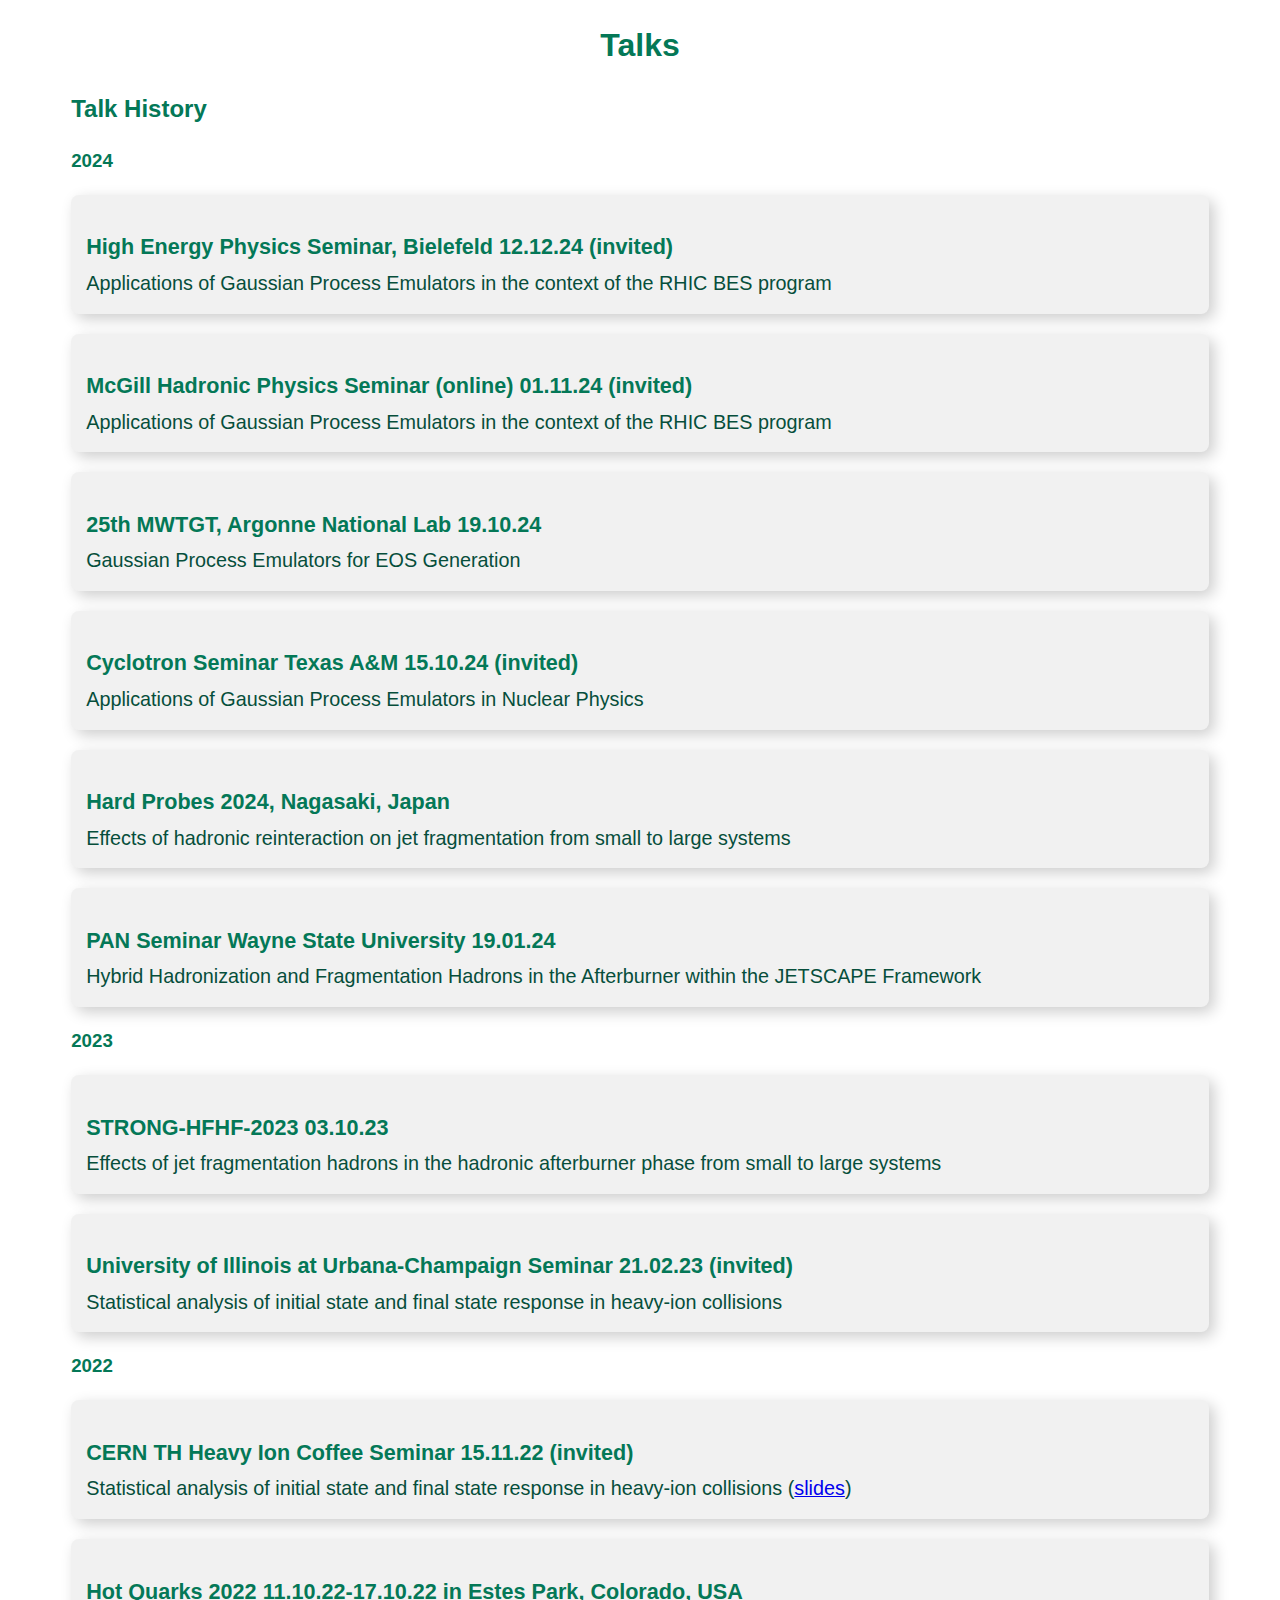
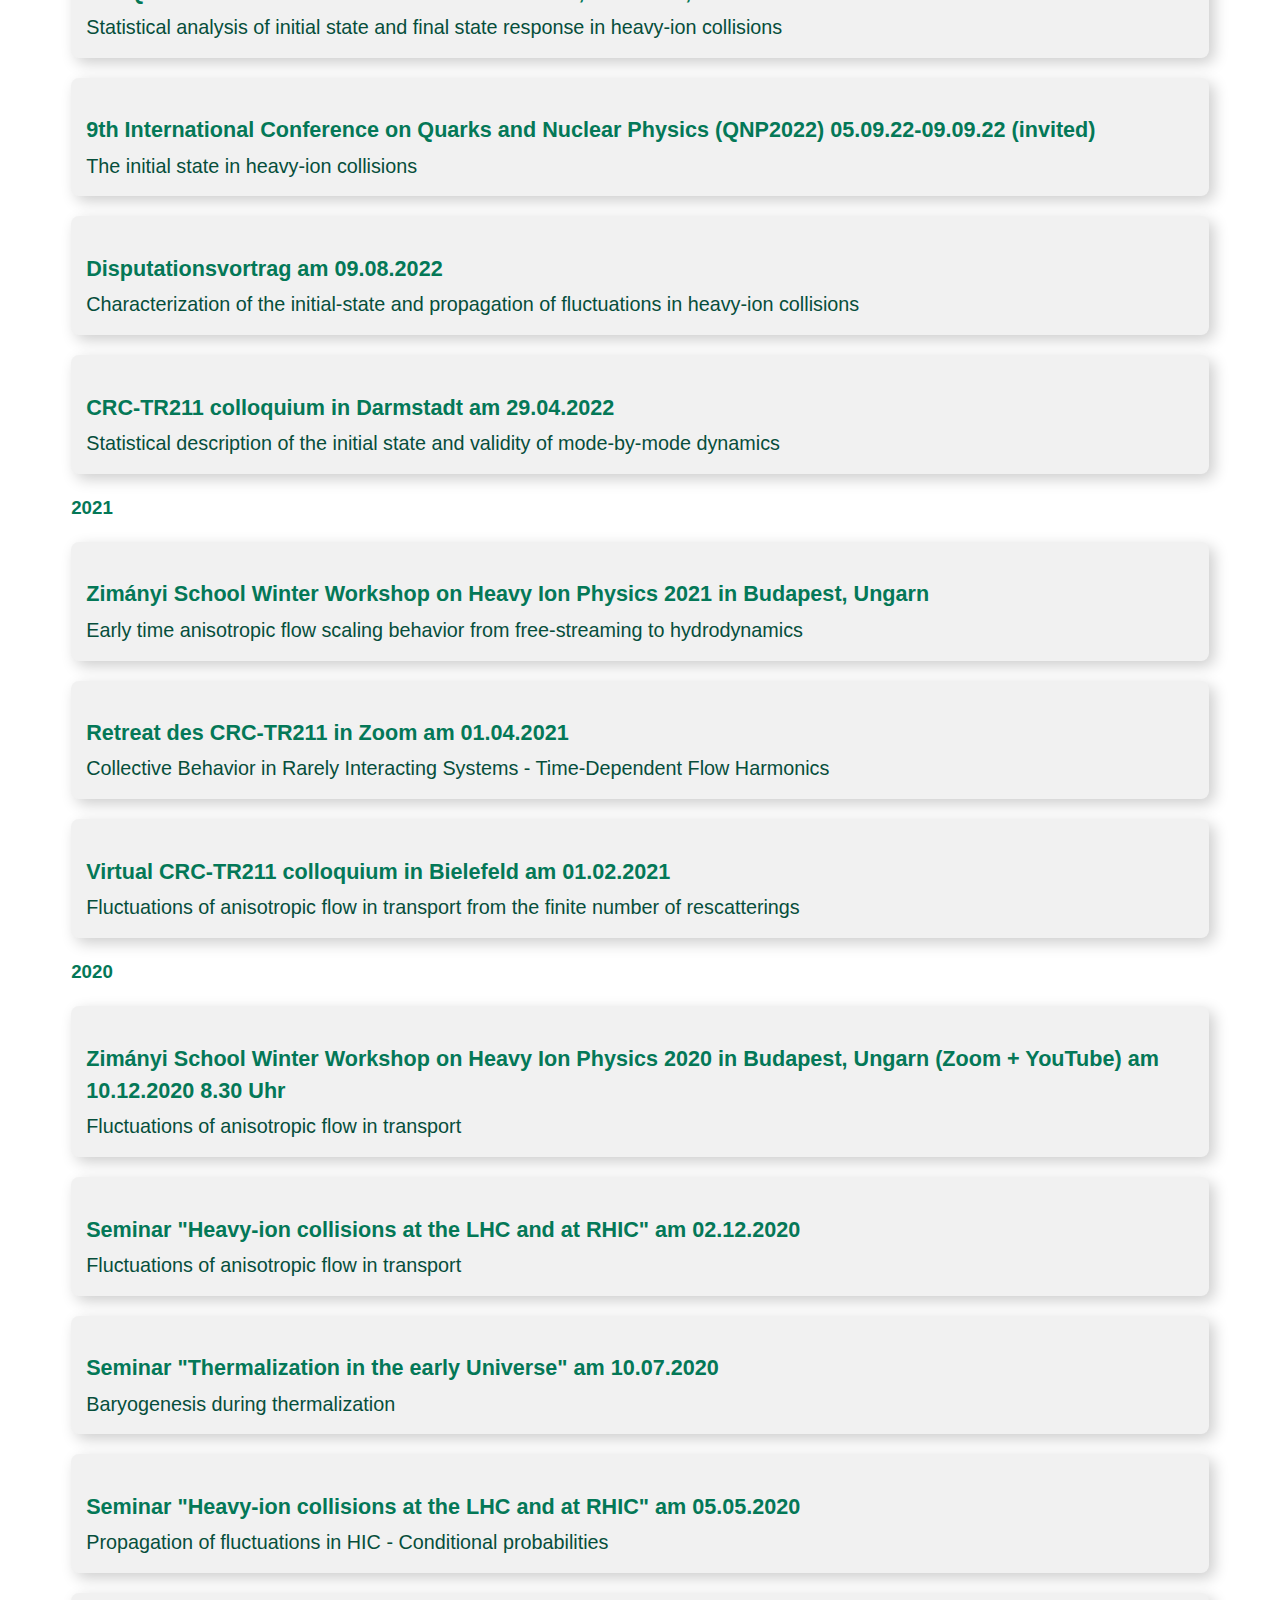
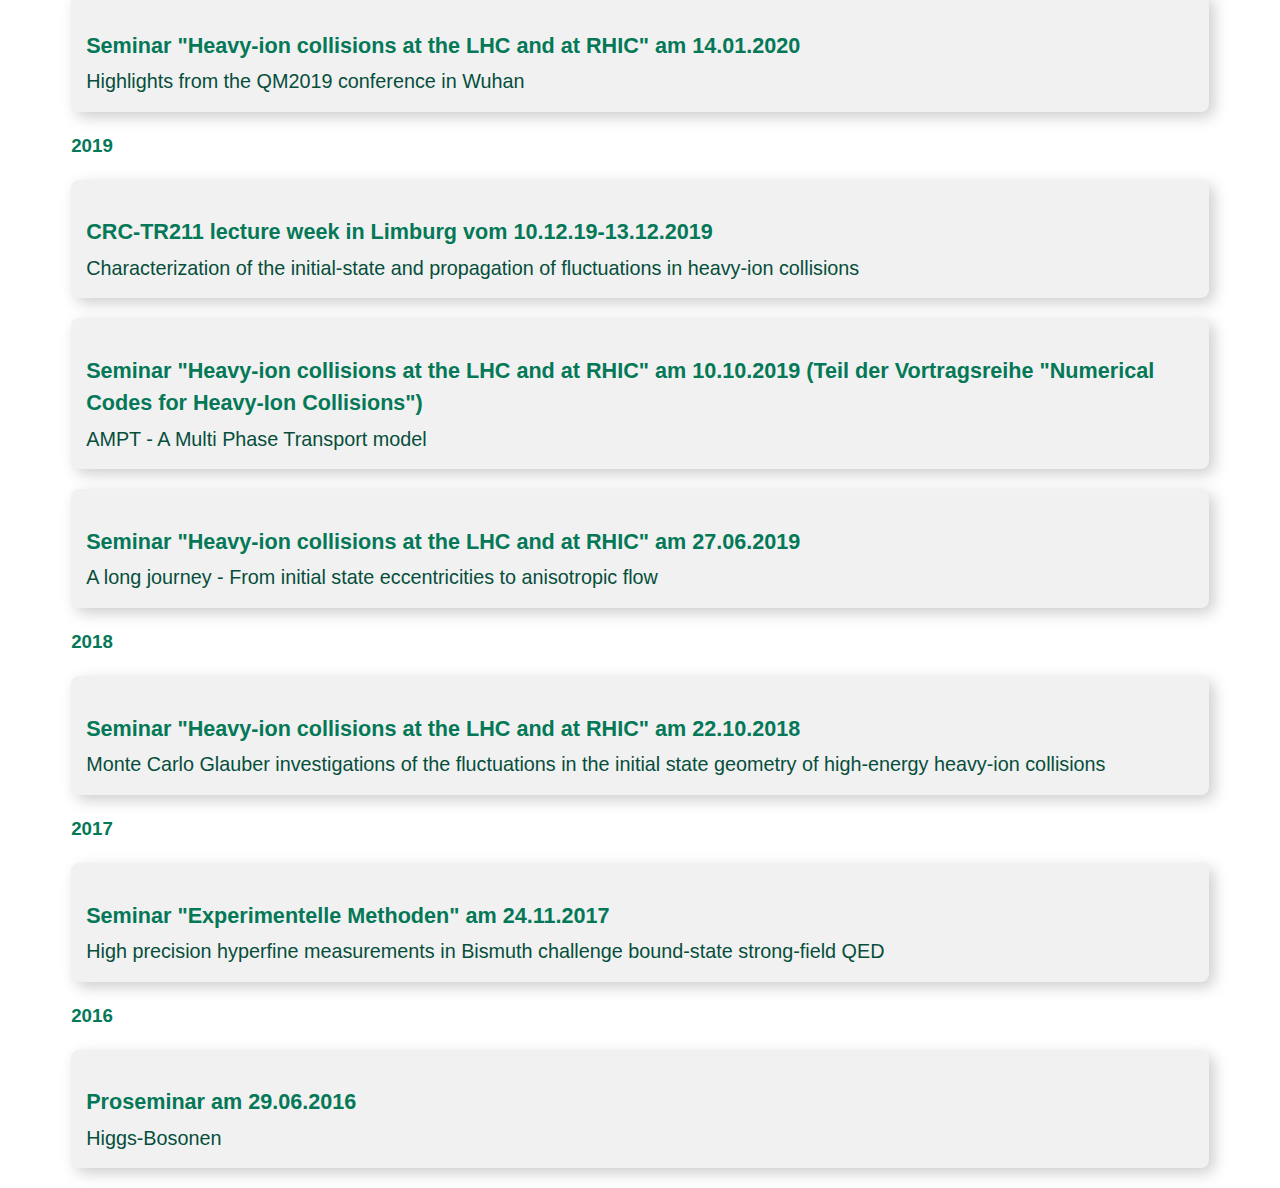
==== talks.html @ e401d114 "Add talk" ====
<!--
  Author: Hendrik Roch
  Copyright: 2025
  This is the main page for the talks section of my website.
-->

<!DOCTYPE html>
<html lang="en">
<head>
    <title>Talks</title>
    <meta charset="utf-8">
    <meta name="description" content="Talks by Hendrik Roch">
    <meta name="keywords" content="talks, lectures, conferences">
    <meta name="author" content="Hendrik Roch">
    <link rel="shortcut icon" type="image/x-icon" href="images/favicon.ico">
    <link rel="stylesheet" href="styles/style.css">
    <style>
        /* Styling for talk boxes */
        .talkBox {
            margin: 20px auto;
            padding: 15px;
            background-color: #f1f1f1;
            box-shadow: 5px 5px 15px rgba(0, 0, 0, 0.2);
            border-radius: 8px;
            font-size: large;
            font-family: verdana, sans-serif;
            transition: transform 0.2s ease, box-shadow 0.2s ease;
        }

        .talkBox h3 {
            margin-bottom: 5px;
            font-size: 1.2em;
            color: #047857; /* Green color for headers */
        }

        .talkBox p {
            margin: 0;
            font-size: 1.1em;
            font-weight: bold;
            color: #065f46; /* Darker green color for titles */
        }

        .talkBox p.title {
            color: #064e3b; /* Slightly darker green for the title */
            font-weight: normal;
        }

        .talkBox:hover {
            transform: scale(1.03);
            box-shadow: 10px 10px 30px rgba(0, 0, 0, 0.3);
        }

        .talkBox p:hover {
            text-decoration: underline;
        }

        /* Tailwind colors (Ensure Tailwind CSS is included) */
        .text-green-700 {
            color: #047857;
        }

        .text-green-800 {
            color: #065f46;
        }
    </style>
</head>

<body>
  <div id="containerFlexible">
    <!-- header -->
    <div class="header">
        <h1 class="text-green-700">Talks</h1>
    </div>

    <!-- insert navigation bar -->
    <script id="insert_menu" src="scripts/nav.js"></script>
  
    <!-- main content -->
    <div>
      <h2 class="text-green-700">Talk History</h2>

      <!-- Boxes for talks -->
      <h3 class="text-green-700">2024</h3>
      <div class="talkBox">
        <h3 class="text-green-700">High Energy Physics Seminar, Bielefeld 12.12.24 (invited)</h3>
        <p class="title text-green-800">Applications of Gaussian Process Emulators in the context of the RHIC BES program</p>
      </div>

      <div class="talkBox">
        <h3 class="text-green-700">McGill Hadronic Physics Seminar (online) 01.11.24 (invited)</h3>
        <p class="title text-green-800">Applications of Gaussian Process Emulators in the context of the RHIC BES program</p>
      </div>

      <div class="talkBox">
        <h3 class="text-green-700">25th MWTGT, Argonne National Lab 19.10.24</h3>
        <p class="title text-green-800">Gaussian Process Emulators for EOS Generation</p>
      </div>

      <div class="talkBox">
        <h3 class="text-green-700">Cyclotron Seminar Texas A&M 15.10.24 (invited)</h3>
        <p class="title text-green-800">Applications of Gaussian Process Emulators in Nuclear Physics</p>
      </div>

      <div class="talkBox">
        <h3 class="text-green-700">Hard Probes 2024, Nagasaki, Japan</h3>
        <p class="title text-green-800">Effects of hadronic reinteraction on jet fragmentation from small to large systems</p>
      </div>

      <div class="talkBox">
        <h3 class="text-green-700">PAN Seminar Wayne State University 19.01.24</h3>
        <p class="title text-green-800">Hybrid Hadronization and Fragmentation Hadrons in the Afterburner within the JETSCAPE Framework</p>
      </div>

      <h3 class="text-green-700">2023</h3>
      <div class="talkBox">
        <h3 class="text-green-700">STRONG-HFHF-2023 03.10.23</h3>
        <p class="title text-green-800">Effects of jet fragmentation hadrons in the hadronic afterburner phase from small to large systems</p>
      </div>
      <div class="talkBox">
        <h3 class="text-green-700">University of Illinois at Urbana-Champaign Seminar 21.02.23 (invited)</h3>
        <p class="title text-green-800">Statistical analysis of initial state and final state response in heavy-ion collisions</p>
      </div>

      <h3 class="text-green-700">2022</h3>
      <div class="talkBox">
        <h3 class="text-green-700">CERN TH Heavy Ion Coffee Seminar 15.11.22 (invited)</h3>
        <p class="title text-green-800">Statistical analysis of initial state and final state response in heavy-ion collisions (<a href="https://drive.google.com/file/d/11anbza2Fp8uvEqKnMaR-WK7C8BsKDl6m/view?usp=sharing" target="_blank">slides</a>)</p>
      </div>
      <div class="talkBox">
        <h3 class="text-green-700">Hot Quarks 2022 11.10.22-17.10.22 in Estes Park, Colorado, USA</h3>
        <p class="title text-green-800">Statistical analysis of initial state and final state response in heavy-ion collisions</p>
      </div>
      <div class="talkBox">
        <h3 class="text-green-700">9th International Conference on Quarks and Nuclear Physics (QNP2022) 05.09.22-09.09.22 (invited)</h3>
        <p class="title text-green-800">The initial state in heavy-ion collisions</p>
      </div>
      <div class="talkBox">
        <h3 class="text-green-700">Disputationsvortrag am 09.08.2022</h3>
        <p class="title text-green-800">Characterization of the initial-state and propagation of fluctuations in heavy-ion collisions</p>
      </div>
      <div class="talkBox">
        <h3 class="text-green-700">CRC-TR211 colloquium in Darmstadt am 29.04.2022</h3>
        <p class="title text-green-800">Statistical description of the initial state and validity of mode-by-mode dynamics</p>
      </div>

      <h3 class="text-green-700">2021</h3>
      <div class="talkBox">
        <h3 class="text-green-700">Zimányi School Winter Workshop on Heavy Ion Physics 2021 in Budapest, Ungarn</h3>
        <p class="title text-green-800">Early time anisotropic flow scaling behavior from free-streaming to hydrodynamics</p>
      </div>
      <div class="talkBox">
        <h3 class="text-green-700">Retreat des CRC-TR211 in Zoom am 01.04.2021</h3>
        <p class="title text-green-800">Collective Behavior in Rarely Interacting Systems - Time-Dependent Flow Harmonics</p>
      </div>
      <div class="talkBox">
        <h3 class="text-green-700">Virtual CRC-TR211 colloquium in Bielefeld am 01.02.2021</h3>
        <p class="title text-green-800">Fluctuations of anisotropic flow in transport from the finite number of rescatterings</p>
      </div>

      <h3 class="text-green-700">2020</h3>
      <div class="talkBox">
        <h3 class="text-green-700">Zimányi School Winter Workshop on Heavy Ion Physics 2020 in Budapest, Ungarn (Zoom + YouTube) am 10.12.2020 8.30 Uhr</h3>
        <p class="title text-green-800">Fluctuations of anisotropic flow in transport</p>
      </div>
      <div class="talkBox">
        <h3 class="text-green-700">Seminar "Heavy-ion collisions at the LHC and at RHIC" am 02.12.2020</h3>
        <p class="title text-green-800">Fluctuations of anisotropic flow in transport</p>
      </div>
      <div class="talkBox">
        <h3 class="text-green-700">Seminar "Thermalization in the early Universe" am 10.07.2020</h3>
        <p class="title text-green-800">Baryogenesis during thermalization</p>
      </div>
      <div class="talkBox">
        <h3 class="text-green-700">Seminar "Heavy-ion collisions at the LHC and at RHIC" am 05.05.2020</h3>
        <p class="title text-green-800">Propagation of fluctuations in HIC - Conditional probabilities</p>
      </div>
      <div class="talkBox">
        <h3 class="text-green-700">Seminar "Heavy-ion collisions at the LHC and at RHIC" am 14.01.2020</h3>
        <p class="title text-green-800">Highlights from the QM2019 conference in Wuhan</p>
      </div>

      <h3 class="text-green-700">2019</h3>
      <div class="talkBox">
        <h3 class="text-green-700">CRC-TR211 lecture week in Limburg vom 10.12.19-13.12.2019</h3>
        <p class="title text-green-800">Characterization of the initial-state and propagation of fluctuations in heavy-ion collisions</p>
      </div>
      <div class="talkBox">
        <h3 class="text-green-700">Seminar "Heavy-ion collisions at the LHC and at RHIC" am 10.10.2019 (Teil der Vortragsreihe "Numerical Codes for Heavy-Ion Collisions")</h3>
        <p class="title text-green-800">AMPT - A Multi Phase Transport model</p>
      </div>
      <div class="talkBox">
        <h3 class="text-green-700">Seminar "Heavy-ion collisions at the LHC and at RHIC" am 27.06.2019</h3>
        <p class="title text-green-800">A long journey - From initial state eccentricities to anisotropic flow</p>
      </div>

      <h3 class="text-green-700">2018</h3>
      <div class="talkBox">
        <h3 class="text-green-700">Seminar "Heavy-ion collisions at the LHC and at RHIC" am 22.10.2018</h3>
        <p class="title text-green-800">Monte Carlo Glauber investigations of the fluctuations in the initial state geometry of high-energy heavy-ion collisions</p>
      </div>

      <h3 class="text-green-700">2017</h3>
      <div class="talkBox">
        <h3 class="text-green-700">Seminar "Experimentelle Methoden" am 24.11.2017</h3>
        <p class="title text-green-800">High precision hyperfine measurements in Bismuth challenge bound-state strong-field QED</p>
      </div>

      <h3 class="text-green-700">2016</h3>
      <div class="talkBox">
        <h3 class="text-green-700">Proseminar am 29.06.2016</h3>
        <p class="title text-green-800">Higgs-Bosonen</p>
      </div>
    </div>
  </div>
</body>
</html>
---- styles/style.css ----
/* CSS Main Style Sheet */

* {
  box-sizing: border-box;
}

#containerFlexible {
  max-width: 90%;
  margin: auto;
  line-height: 1.5;
}

/* formats the navigation bar */
#NavPanelFlexible {
  padding: 10px;
  display: block;
  text-align: center;
}

/* formats the footer */
#footerFlexible {
  color: black;
  font-size: large;
  text-align: center;
  vertical-align: middle;
  padding-top: 10px;
}

/* formats the JETSCAPE logo */
#smallLogo {
  width: 100px;
  height: 100px;
  float: left;
  padding: 5px;
}

/* formats the meetings and talks tables */
#talkTable {
  position: relative;
  margin: auto;
  box-shadow: 10px 10px 50px #8aabb1;
  margin-left: auto;
  margin-right: auto;
  margin-top: 20px;
  margin-bottom: 20px;
  text-align: left;
  color: #333747;
  font-size: medium;
}


/* formats various html tags  */

body {
  font-family: verdana, georgia, sans-serif;
}

h1 {
  color: black;
  text-align: center;
}

h2 {
  color: black;
  text-align: left;
}

h4 {
  color: black;
  text-align: left;
  text-decoration: none;
}

hr {
  border: .5px solid lightgray;
}

iframe {
box-shadow: 10px 10px 50px #8aabb1;
}

.header {
  text-align: center;
}

/* Dropdown buttons on the navigation bar */
.dropbtn {
  background-color: #047857; /* Dark green background */
  color: white; /* White text */
  padding: 16px;
  font-size: 16px;
  border: none;
  text-decoration: none;
  margin-top: 2px;
  margin-bottom: 2px;
  cursor: pointer;
}

/* Ensure link text inside dropdown buttons matches the button style */
.dropbtn a {
  color: white; /* Set link text color to white */
  text-decoration: none; /* Remove underline */
}

.dropbtn a:hover {
  color: white; /* Keep text white on hover */
  text-decoration: none; /* Ensure no underline on hover */
}

.dropdown {
  position: relative;
  display: inline-block;
}

/* Formats the submenus when a dropdown menu is clicked */
.dropdown-content {
  display: none;
  position: absolute;
  background-color: #d1fae5; /* Light green background */
  min-width: 160px;
  box-shadow: 0px 8px 16px 0px rgba(0, 0, 0, 0.2);
  z-index: 1;
  border-radius: 4px; /* Adds rounded corners */
}

/* Formats the links in the dropdown menus */
.dropdown-content a {
  color: #065f46; /* Medium-dark green text */
  padding: 12px 16px;
  text-decoration: none;
  display: block;
  font-size: 14px;
  font-weight: 500;
}

/* Add hover effect for dropdown links */
.dropdown-content a:hover {
  background-color: #10b981; /* Brighter green for hover effect */
  color: white; /* White text on hover */
}

/* Show dropdown content when hovering over the dropdown */
.dropdown:hover .dropdown-content {
  display: block;
}

/* Change button color on hover */
.dropbtn:hover {
  background-color: #065f46; /* Slightly darker green */
}

/* formats expandable/collapsible abstract and
link links on the publications page */
.collapsible {
  background-color: #4e7b7b; /* Adjusted to a more muted teal */
  color: white;
  cursor: pointer;
  padding: 5px;
  width: 100%;
  border: none;
  text-align: left;
  outline: none;
  font-size: 17px;
}

/* additional formatting for the collapsible buttons
on hover */
.active, .collapsible:hover {
  background-color: #3b4a4a; /* Darker color for hover effect */
}

.content {
  padding: 0 18px;
  width: 100%;
  display: none;
  overflow: hidden;
  background-color: #d1fae5; /* Softer background for content */
}

/* Formatting for the article block */
.articleBlock {
  display: block;
  margin-left: auto;
  margin-right: auto;
  padding: 10px;
  width: 80%;
  background-color: #d1fae5; /* Light green background to match dropdowns */
  border-left: 5px solid #047857; /* Dark green accent */
  box-shadow: 2px 2px 10px rgba(0, 0, 0, 0.1); /* Soft shadow for depth */
  border-radius: 5px;
  font-size: medium;
  color: #333747; /* Matching text color */
}

/* Formatting for the year headers */
.yearHeader {
  display: block;
  margin-left: auto;
  margin-right: auto;
  padding: 8px;
  width: 80%;
  background-color: #047857; /* Dark green */
  color: white; /* White text */
  font-size: 1.5em;
  font-weight: bold;
  text-align: center;
  border-radius: 5px;
  margin-top: 15px;
  margin-bottom: 10px;
}

/* formatting for a standard font size */
.standardFont {
  font-size: large;
}

.text-green-700 {
  color: #047857; /* A dark green color */
}

.text-green-800 {
  color: #065f46; /* A slightly darker green */
}

.text-green-600 {
  color: #059669; /* A lighter green */
}

a.text-green-600:hover {
  text-decoration: underline;
  color: #047857; /* Darker green on hover */
}
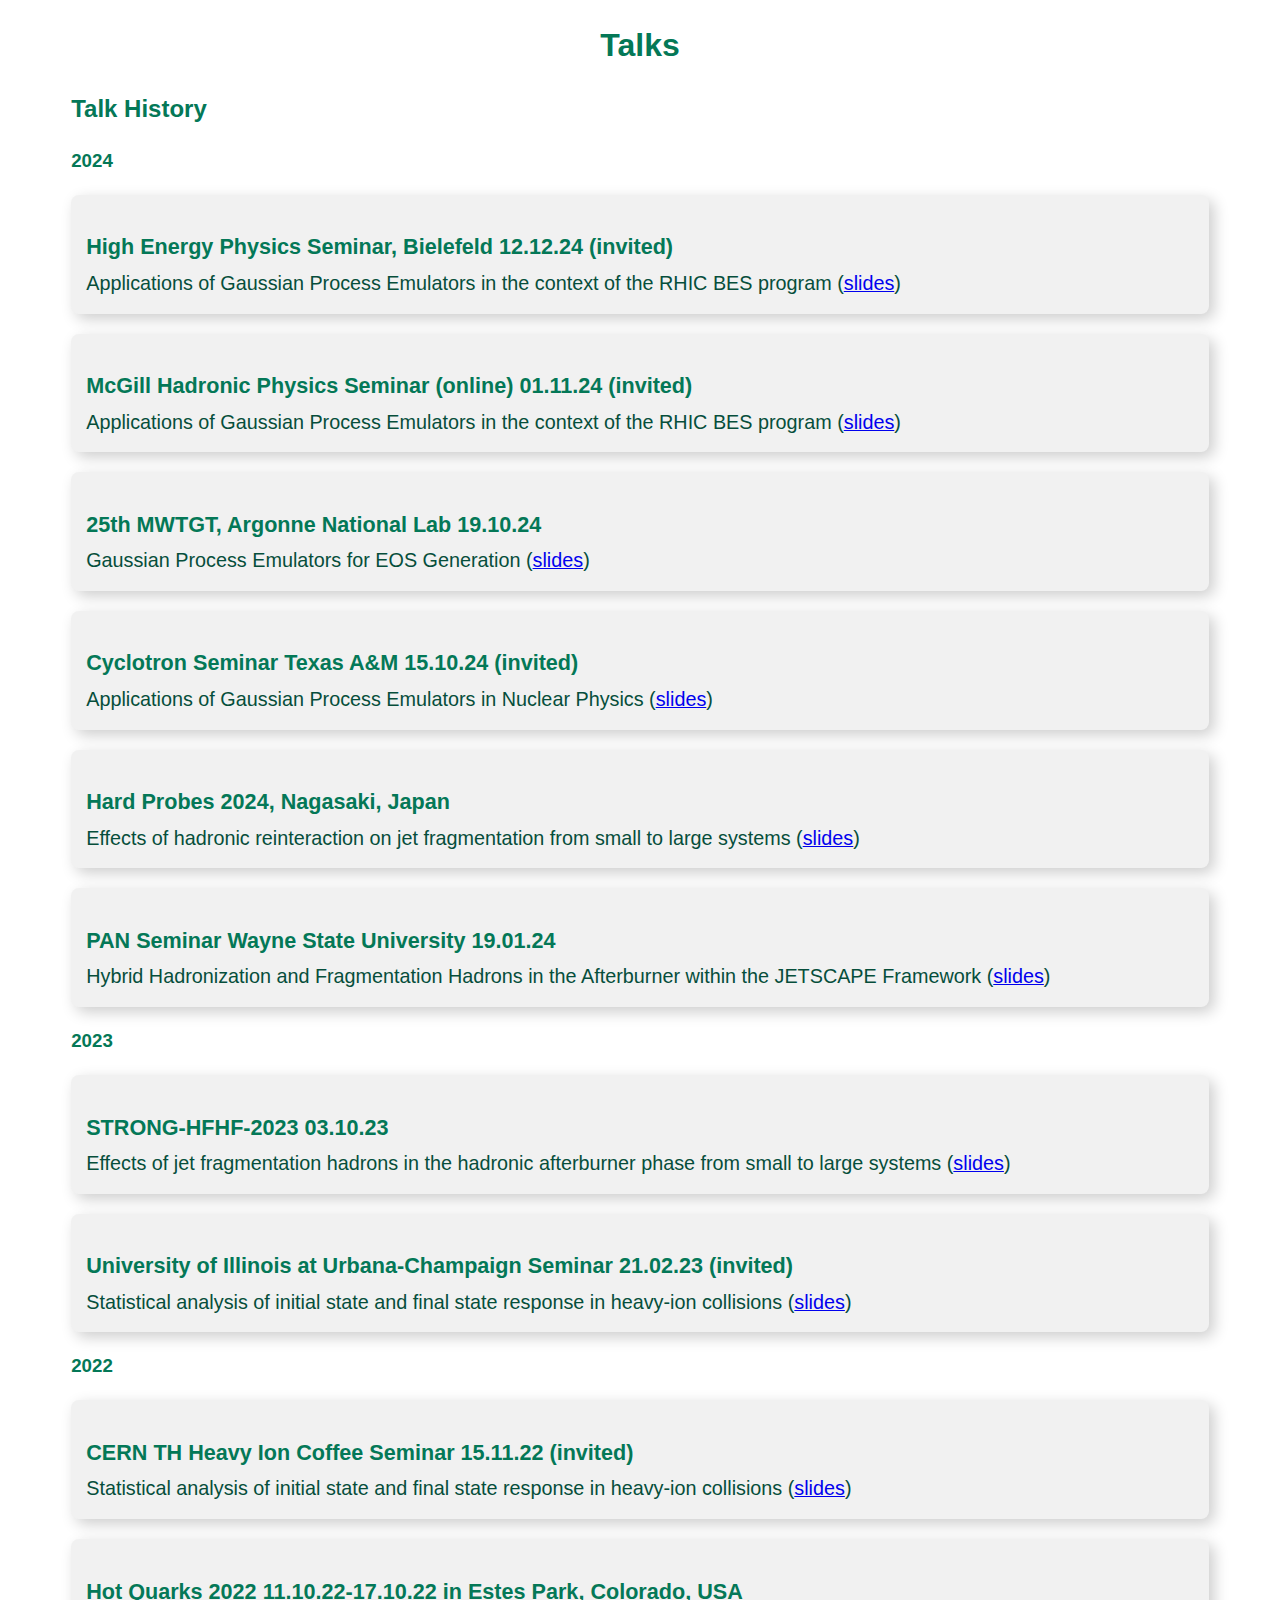
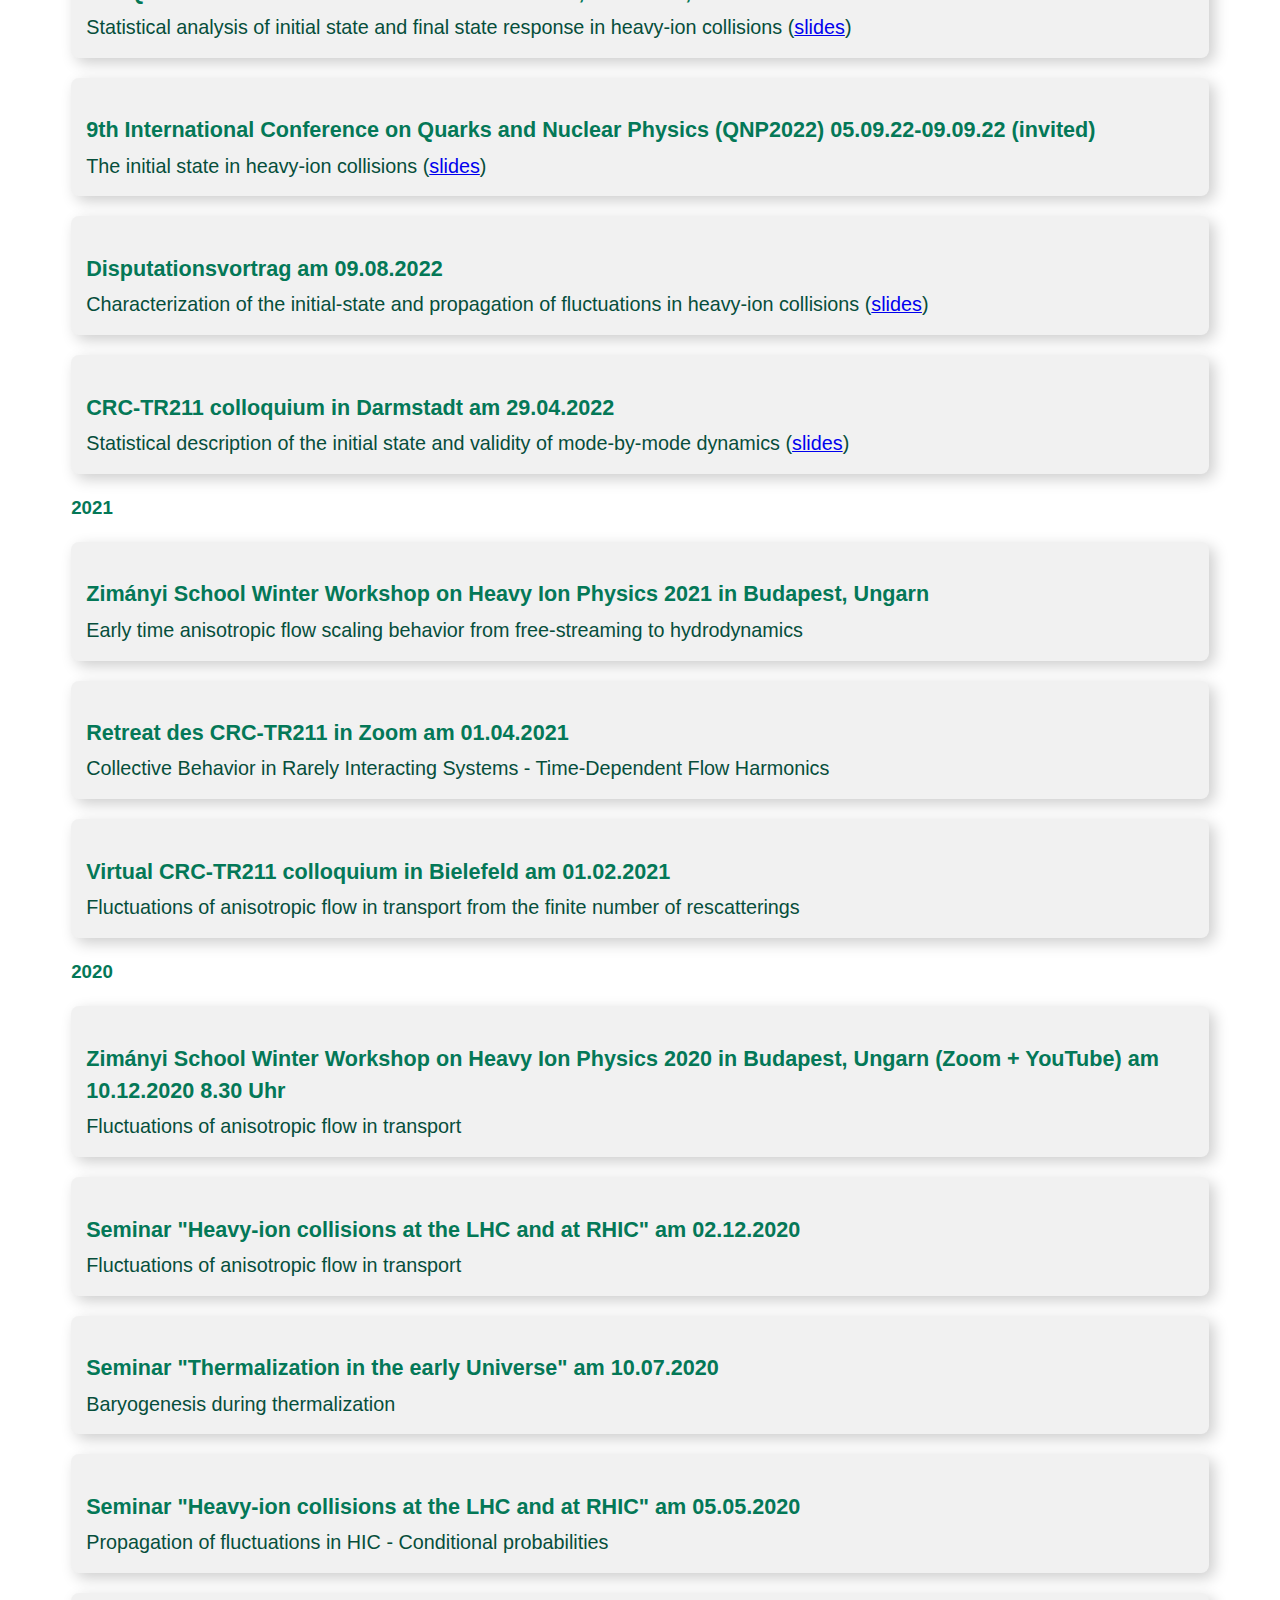
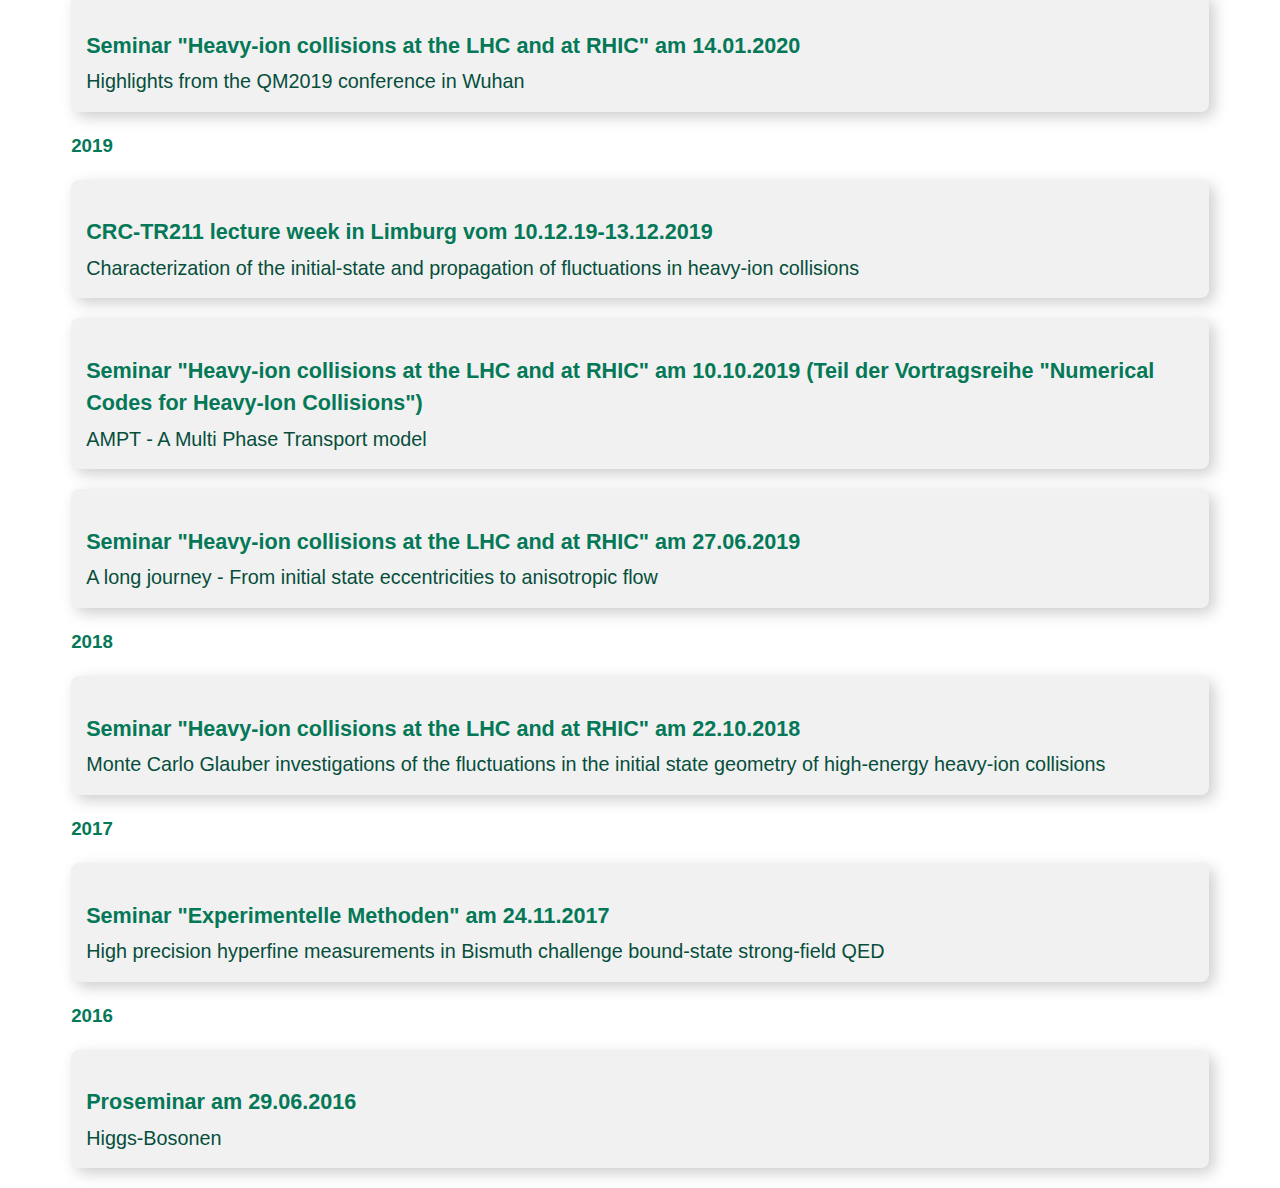
==== commit 6b8fc5a5: "Add talk slides" ====
--- a/talks.html
+++ b/talks.html
@@ -83,42 +83,42 @@
       <h3 class="text-green-700">2024</h3>
       <div class="talkBox">
         <h3 class="text-green-700">High Energy Physics Seminar, Bielefeld 12.12.24 (invited)</h3>
-        <p class="title text-green-800">Applications of Gaussian Process Emulators in the context of the RHIC BES program</p>
+        <p class="title text-green-800">Applications of Gaussian Process Emulators in the context of the RHIC BES program (<a href="https://drive.google.com/file/d/1XEOoJSy1ryuUo_AtuaGHrcoWCbXaF6F7/view?usp=sharing" target="_blank">slides</a>)</p>
       </div>
 
       <div class="talkBox">
         <h3 class="text-green-700">McGill Hadronic Physics Seminar (online) 01.11.24 (invited)</h3>
-        <p class="title text-green-800">Applications of Gaussian Process Emulators in the context of the RHIC BES program</p>
+        <p class="title text-green-800">Applications of Gaussian Process Emulators in the context of the RHIC BES program (<a href="https://drive.google.com/file/d/1elvCFi7V1nJY9R53l59scApmYhqMTFlN/view?usp=sharing" target="_blank">slides</a>)</p>
       </div>
 
       <div class="talkBox">
         <h3 class="text-green-700">25th MWTGT, Argonne National Lab 19.10.24</h3>
-        <p class="title text-green-800">Gaussian Process Emulators for EOS Generation</p>
+        <p class="title text-green-800">Gaussian Process Emulators for EOS Generation (<a href="https://drive.google.com/file/d/1Ls8jGO3qhdHhPtSaMgegc1Bnci3dSe0z/view?usp=sharing" target="_blank">slides</a>)</p>
       </div>
 
       <div class="talkBox">
         <h3 class="text-green-700">Cyclotron Seminar Texas A&M 15.10.24 (invited)</h3>
-        <p class="title text-green-800">Applications of Gaussian Process Emulators in Nuclear Physics</p>
+        <p class="title text-green-800">Applications of Gaussian Process Emulators in Nuclear Physics (<a href="https://drive.google.com/file/d/1Jn5uRoeL9NM72f1Ps5iD_JLLpy_nimpm/view?usp=sharing" target="_blank">slides</a>)</p>
       </div>
 
       <div class="talkBox">
         <h3 class="text-green-700">Hard Probes 2024, Nagasaki, Japan</h3>
-        <p class="title text-green-800">Effects of hadronic reinteraction on jet fragmentation from small to large systems</p>
+        <p class="title text-green-800">Effects of hadronic reinteraction on jet fragmentation from small to large systems (<a href="https://drive.google.com/file/d/196XezD5TkT2_jUTXCblrIVGElNkjjzgE/view?usp=sharing" target="_blank">slides</a>)</p>
       </div>
 
       <div class="talkBox">
         <h3 class="text-green-700">PAN Seminar Wayne State University 19.01.24</h3>
-        <p class="title text-green-800">Hybrid Hadronization and Fragmentation Hadrons in the Afterburner within the JETSCAPE Framework</p>
+        <p class="title text-green-800">Hybrid Hadronization and Fragmentation Hadrons in the Afterburner within the JETSCAPE Framework (<a href="https://drive.google.com/file/d/1VIH1PEZYxyGVk06SscXgpbRz9eD9JPF4/view?usp=sharing" target="_blank">slides</a>)</p>
       </div>
 
       <h3 class="text-green-700">2023</h3>
       <div class="talkBox">
         <h3 class="text-green-700">STRONG-HFHF-2023 03.10.23</h3>
-        <p class="title text-green-800">Effects of jet fragmentation hadrons in the hadronic afterburner phase from small to large systems</p>
+        <p class="title text-green-800">Effects of jet fragmentation hadrons in the hadronic afterburner phase from small to large systems (<a href="https://drive.google.com/file/d/1JKzJhDrWPdKuq-emdq-edPvU1Pl0Uf7z/view?usp=sharing" target="_blank">slides</a>)</p>
       </div>
       <div class="talkBox">
         <h3 class="text-green-700">University of Illinois at Urbana-Champaign Seminar 21.02.23 (invited)</h3>
-        <p class="title text-green-800">Statistical analysis of initial state and final state response in heavy-ion collisions</p>
+        <p class="title text-green-800">Statistical analysis of initial state and final state response in heavy-ion collisions (<a href="https://drive.google.com/file/d/1QIZOzW4TD4t-ROq7l3I-smiJd3slJFg8/view?usp=sharing" target="_blank">slides</a>)</p>
       </div>
 
       <h3 class="text-green-700">2022</h3>
@@ -128,19 +128,19 @@
       </div>
       <div class="talkBox">
         <h3 class="text-green-700">Hot Quarks 2022 11.10.22-17.10.22 in Estes Park, Colorado, USA</h3>
-        <p class="title text-green-800">Statistical analysis of initial state and final state response in heavy-ion collisions</p>
+        <p class="title text-green-800">Statistical analysis of initial state and final state response in heavy-ion collisions (<a href="https://drive.google.com/file/d/13PScmeOkFlmQhAGo2hlur9v6v6J-fp8z/view?usp=sharing" target="_blank">slides</a>)</p>
       </div>
       <div class="talkBox">
         <h3 class="text-green-700">9th International Conference on Quarks and Nuclear Physics (QNP2022) 05.09.22-09.09.22 (invited)</h3>
-        <p class="title text-green-800">The initial state in heavy-ion collisions</p>
+        <p class="title text-green-800">The initial state in heavy-ion collisions (<a href="https://drive.google.com/file/d/1GYng8pVQL30tNBKby4E_957SrOhLTSvU/view?usp=sharing" target="_blank">slides</a>)</p>
       </div>
       <div class="talkBox">
         <h3 class="text-green-700">Disputationsvortrag am 09.08.2022</h3>
-        <p class="title text-green-800">Characterization of the initial-state and propagation of fluctuations in heavy-ion collisions</p>
+        <p class="title text-green-800">Characterization of the initial-state and propagation of fluctuations in heavy-ion collisions (<a href="https://drive.google.com/file/d/17PSY4aGpOwUC80go_-ifnsxk9EvOKyY5/view?usp=sharing" target="_blank">slides</a>)</p>
       </div>
       <div class="talkBox">
         <h3 class="text-green-700">CRC-TR211 colloquium in Darmstadt am 29.04.2022</h3>
-        <p class="title text-green-800">Statistical description of the initial state and validity of mode-by-mode dynamics</p>
+        <p class="title text-green-800">Statistical description of the initial state and validity of mode-by-mode dynamics (<a href="https://drive.google.com/file/d/1OwUXoMxkovA-ZGmLiaWtWpIJBf5p0LTC/view?usp=sharing" target="_blank">slides</a>)</p>
       </div>
 
       <h3 class="text-green-700">2021</h3>
